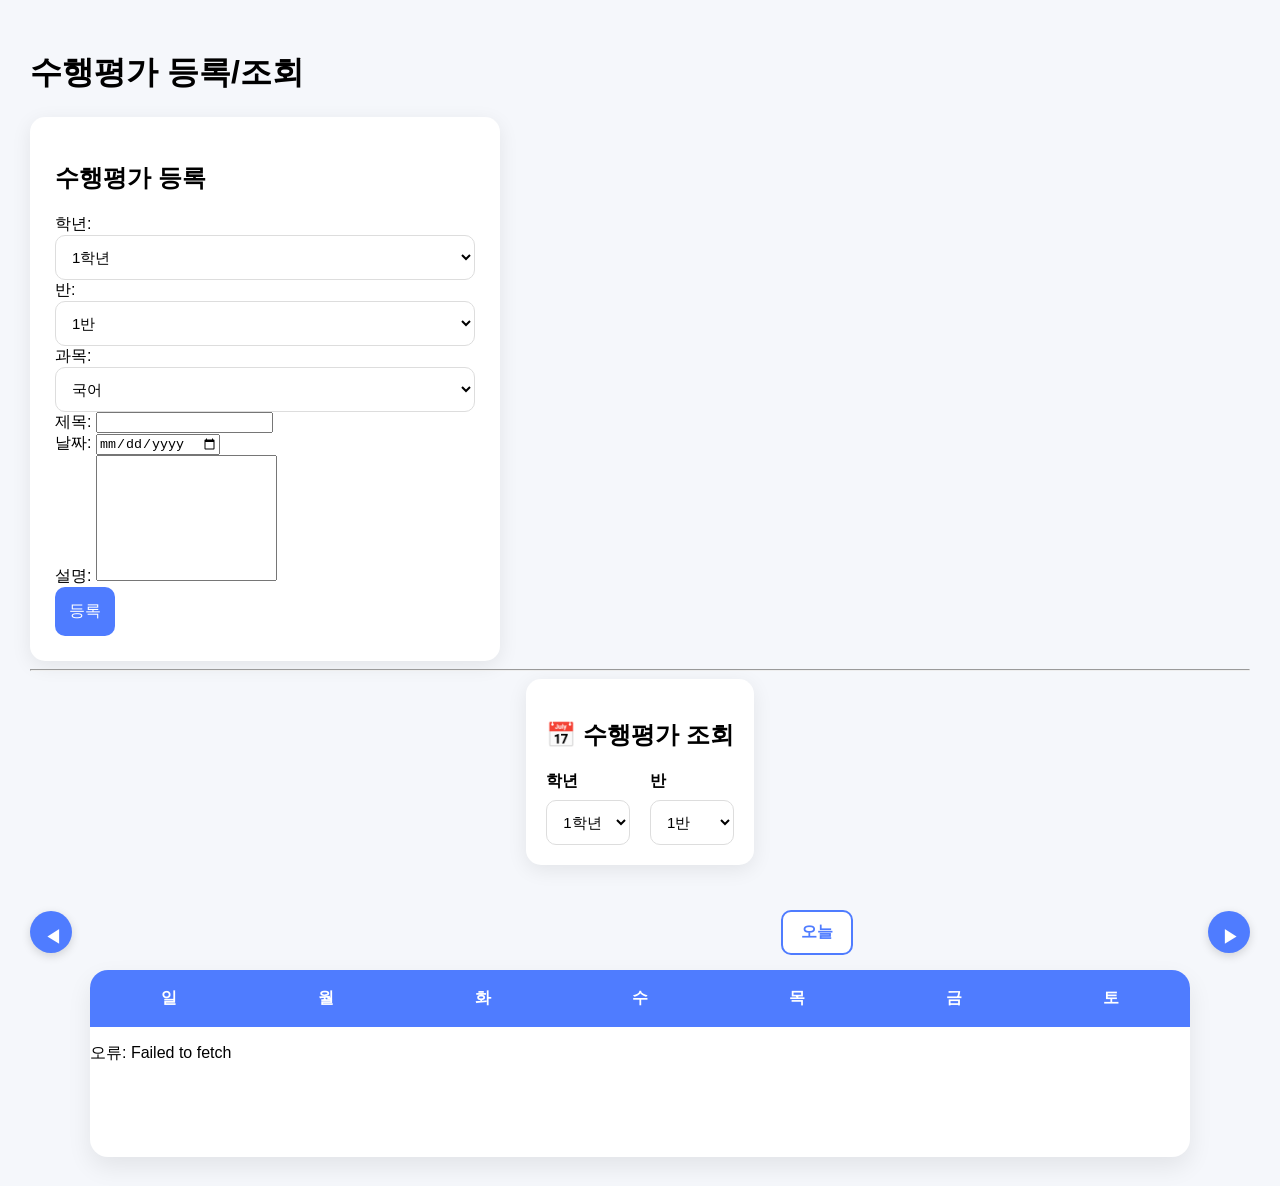
==== index.html @ ff35c4bf "Add files via upload" ====
<!-- frontend/index.html -->
<!DOCTYPE html>
<html lang="ko">
<head>
  <meta charset="UTF-8">
  <title>수행평가 캘린더</title>
  <link rel="stylesheet" href="./frontend/css/style.css">
</head>
<body>
  <h1>수행평가 등록/조회</h1>
  <div id="form-container">
    <h2>수행평가 등록</h2>
    <form id="assForm">
      <label>학년: 
        <select id="grade">
          <option value="1">1학년</option>
          <option value="2">2학년</option>
          <option value="3">3학년</option>
        </select>
      </label>
      <label>반: 
        <select id="class">
          <option>1반</option>
          <option>2반</option>
          <option>3반</option>
          <option>4반</option>
          <option>5반</option>
          <option>6반</option>
          <option>7반</option>
          <option>8반</option>
          <option>9반</option>
          <option>10반</option>
          <option>11반</option>
          <option>12반</option>
          <option>13반</option>
        </select>
      </label><br>
      <label>과목: 
        <select id="subject">
          <option>국어</option>
          <option>수학</option>
          <option>영어</option>
          <option>사회</option>
          <option>과학</option>
          <option>한국사</option>
          <option>정보</option>
          <option>체육</option>
          <option>음악</option>
          <option>미술</option>
        </select>
      </label><br>
      <label>제목: <input type="text" id="title"></label><br>
      <label>날짜: <input type="date" id="date"></label><br>
      <label>설명: <textarea id="description"></textarea></label><br>
      <button type="submit">등록</button>
    </form>
  </div>
  <hr>
  <div id="calendar-container">

    <div class="top-bar">
        <div class="filter-card">

          <h2>📅 수행평가 조회</h2>

          <div class="filter-row">

            <div class="select-group">
              <label>학년</label>

              <select id="filterGrade">

                <option value="1">1학년</option>
                <option value="2">2학년</option>
                <option value="3">3학년</option>

              </select>
        </div>

        <div class="select-group">
            <label>반</label>

            <select id="filterClass">

                <option value="1">1반</option>
                <option value="2">2반</option>
                <option value="3">3반</option>
                <option value="4">4반</option>
                <option value="5">5반</option>
                <option value="6">6반</option>
                <option value="7">7반</option>
                <option value="8">8반</option>

            </select>
        </div>

       </div>

      </div>

    </div>

    <div class="calendar-header">

      <button id="prevMonth" class="month-btn">
          ◀
      </button>

      <h2 id="monthTitle"></h2>

      <button id="todayBtn">
          오늘
      </button>

      <button id="nextMonth" class="month-btn">
          ▶
      </button>

    </div>

    <div class="calendar">

        <div class="week">
            <div>일</div>
            <div>월</div>
            <div>화</div>
            <div>수</div>
            <div>목</div>
            <div>금</div>
            <div>토</div>
        </div>

        <div class="days" id="days">

        </div>

    </div>

</div>
  <script type="module" src="./frontend/js/calendar.js"></script>
</body>
</html>
---- frontend/css/style.css ----
/* 전체 */

body{
    font-family: "Pretendard", sans-serif;
    background:#f5f7fb;
    margin:0;
    padding:30px;
}

/* 상단 */

.top-bar{
    display:flex;
    justify-content:center;
    gap:15px;
    margin-bottom:25px;
}

select{
    padding:10px 15px;
    font-size:16px;
    border-radius:10px;
    border:1px solid #ddd;
}

/* 달력 */

.calendar{

    max-width:1100px;
    margin:auto;

    background:white;

    border-radius:18px;

    overflow:hidden;

    box-shadow:0 10px 25px rgba(0,0,0,.08);

}

/* 요일 */

.week{

    display:grid;

    grid-template-columns:repeat(7,1fr);

    background:#4f7cff;

    color:white;

}

.week div{

    padding:18px;

    text-align:center;

    font-weight:bold;

}

/* 날짜 */

.days{

    display:grid;

    grid-template-columns:repeat(7,1fr);

    grid-auto-rows:130px;

}

.day{

    border:1px solid #ececec;

    padding:8px;

    position:relative;

    transition:.2s;

    cursor:pointer;

}

.day:hover{

    background:#f3f8ff;

}

/* 날짜 숫자 */

.date{

    font-weight:bold;

    font-size:15px;

}

/* 수행평가 */

.event{

    margin-top:8px;

    padding:5px 8px;

    background:#4f7cff;

    color:white;

    border-radius:8px;

    font-size:12px;

    overflow:hidden;

    white-space:nowrap;

    text-overflow:ellipsis;

}

/* 오늘 */

.today{

    background:#fff6d8;

}

select{
    width:100%;
    padding:12px;
    border-radius:10px;
    border:1px solid #ddd;
    font-size:15px;
    background:white;
    cursor:pointer;
}

select:hover{
    border-color:#4F7CFF;
}

button{

background:#4F7CFF;

color:white;

border:none;

padding:14px;

border-radius:10px;

font-size:16px;

cursor:pointer;

transition:.2s;

}

button:hover{

transform:translateY(-2px);

box-shadow:0 5px 15px rgba(0,0,0,.15);

}

#form-container{

width:420px;

background:white;

padding:25px;

border-radius:15px;

box-shadow:0 5px 20px rgba(0,0,0,.08);

}

textarea{

resize:none;

height:120px;

}

.filter-card{

    background:white;

    padding:20px;

    border-radius:15px;

    box-shadow:0 5px 20px rgba(0,0,0,.08);

    margin-bottom:20px;

}

.filter-row{

    display:flex;

    gap:20px;

}

.select-group{

    flex:1;

}

.select-group label{

    display:block;

    margin-bottom:8px;

    font-weight:600;

}

.select-group select{

    width:100%;

    padding:12px;

    border-radius:10px;

    border:1px solid #ddd;

    background:white;

    font-size:15px;

    cursor:pointer;

    transition:.2s;

}

.select-group select:hover{

    border-color:#4F7CFF;

}

.select-group select:focus{

    outline:none;

    border-color:#4F7CFF;

    box-shadow:0 0 0 3px rgba(79,124,255,.2);

}

.calendar-header{

    display:flex;

    justify-content:space-between;

    align-items:center;

    margin:25px 0 15px 0;

}

.calendar-header h2{

    font-size:26px;

    color:#333;

    font-weight:700;

}

.month-btn{

    width:42px;

    height:42px;

    border:none;

    border-radius:50%;

    background:#4F7CFF;

    color:white;

    font-size:18px;

    cursor:pointer;

    transition:.25s;

    box-shadow:0 3px 10px rgba(0,0,0,.15);

}

.month-btn:hover{

    background:#3765e8;

    transform:scale(1.08);

}

.month-btn:active{

    transform:scale(.95);

}

#todayBtn{

    padding:10px 18px;

    background:white;

    color:#4F7CFF;

    border:2px solid #4F7CFF;

    border-radius:10px;

    font-weight:bold;

    cursor:pointer;

    transition:.2s;

}

#todayBtn:hover{

    background:#4F7CFF;

    color:white;

}

.today{

    border:3px solid #4F7CFF;

    background:#EDF3FF;

}

.today .date{

    color:#4F7CFF;

    font-weight:bold;

}

.days{

    display:grid;

    grid-template-columns:repeat(7,1fr);

}

.day{

    min-height:130px;

    border:1px solid #e5e7eb;

    padding:8px;

    background:white;

    transition:.2s;

}

.day:hover{

    background:#f8faff;

}

.other-month{

    background:#f6f6f6;

    color:#999;

}

.other-month .event{

    opacity:.45;

}

.today{

    border:3px solid #4F7CFF;

    background:#EEF4FF;

}

.date{

    font-weight:bold;

    margin-bottom:8px;

}

.events{

    display:flex;

    flex-direction:column;

    gap:4px;

    overflow-y:auto;

    max-height:90px;

}

.event{

    background:#4F7CFF;

    color:white;

    border-radius:6px;

    padding:4px 6px;

    font-size:12px;

    white-space:nowrap;

    overflow:hidden;

    text-overflow:ellipsis;

}
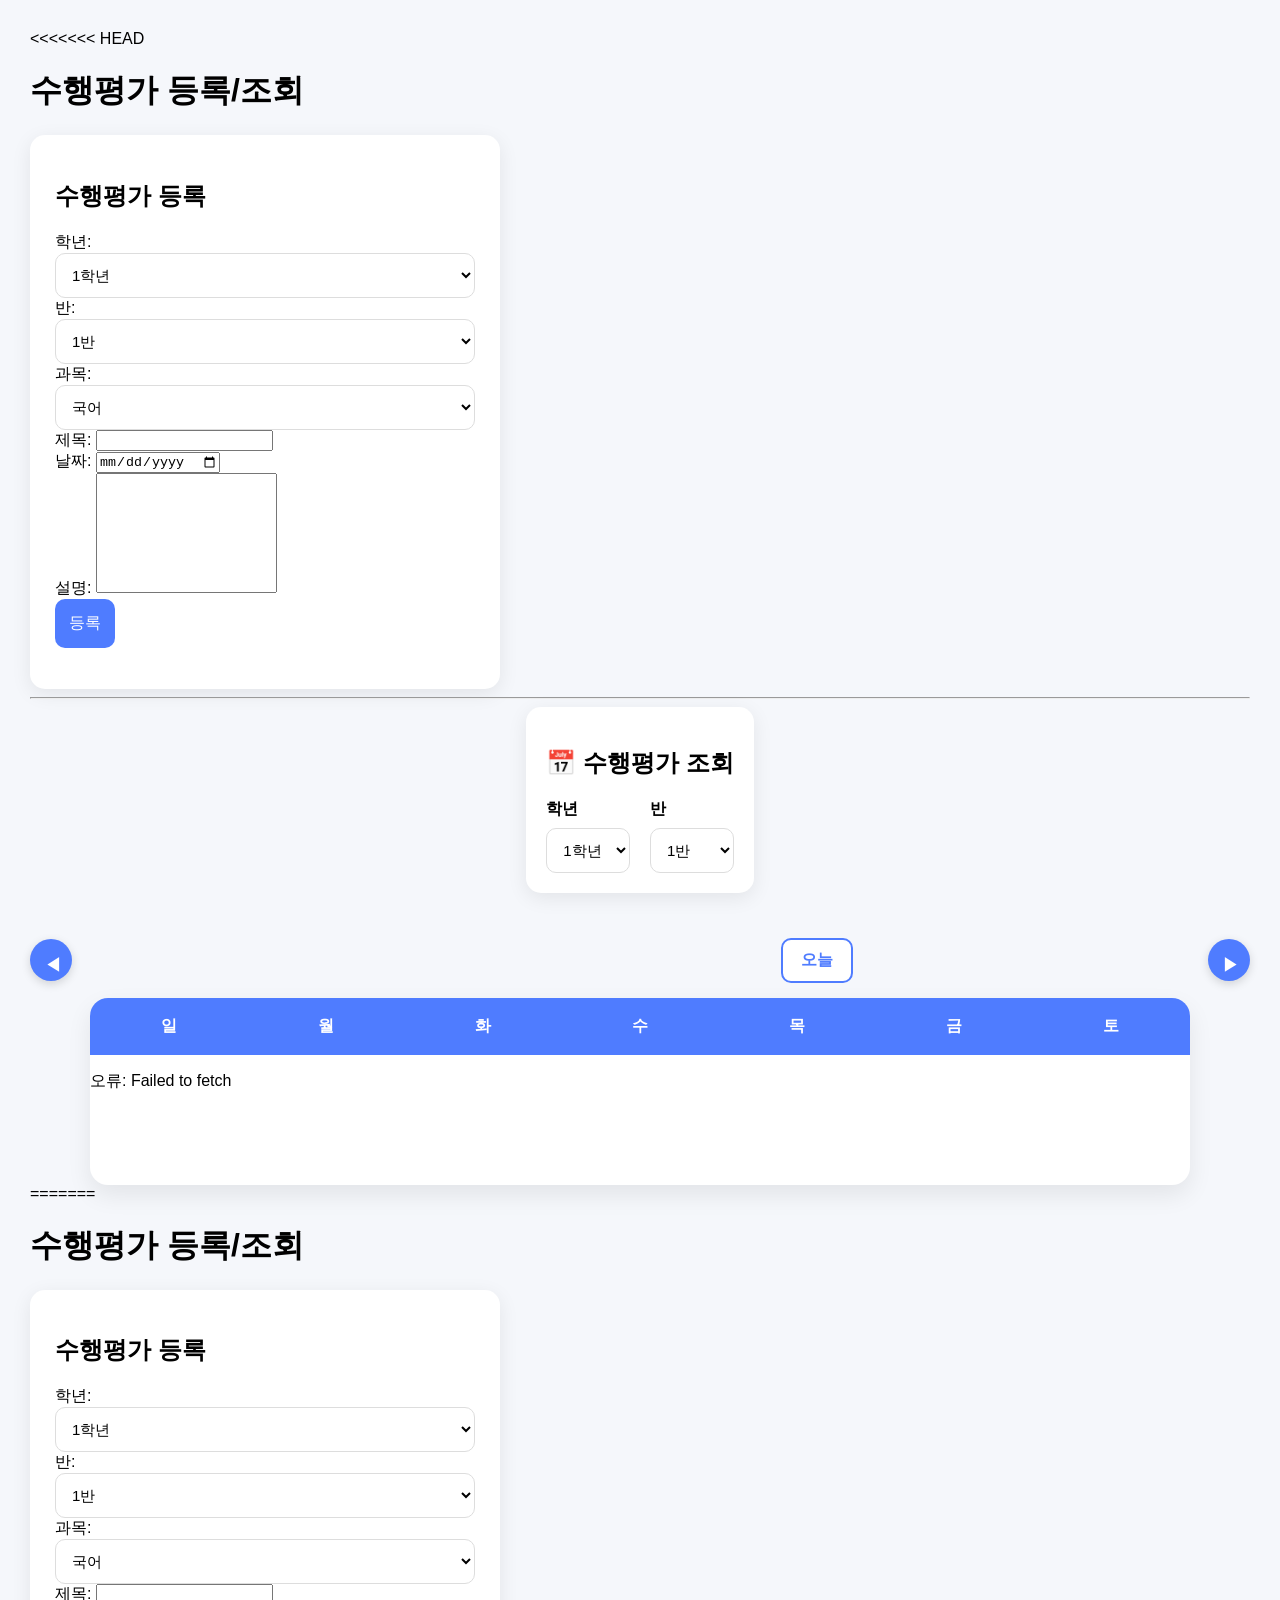
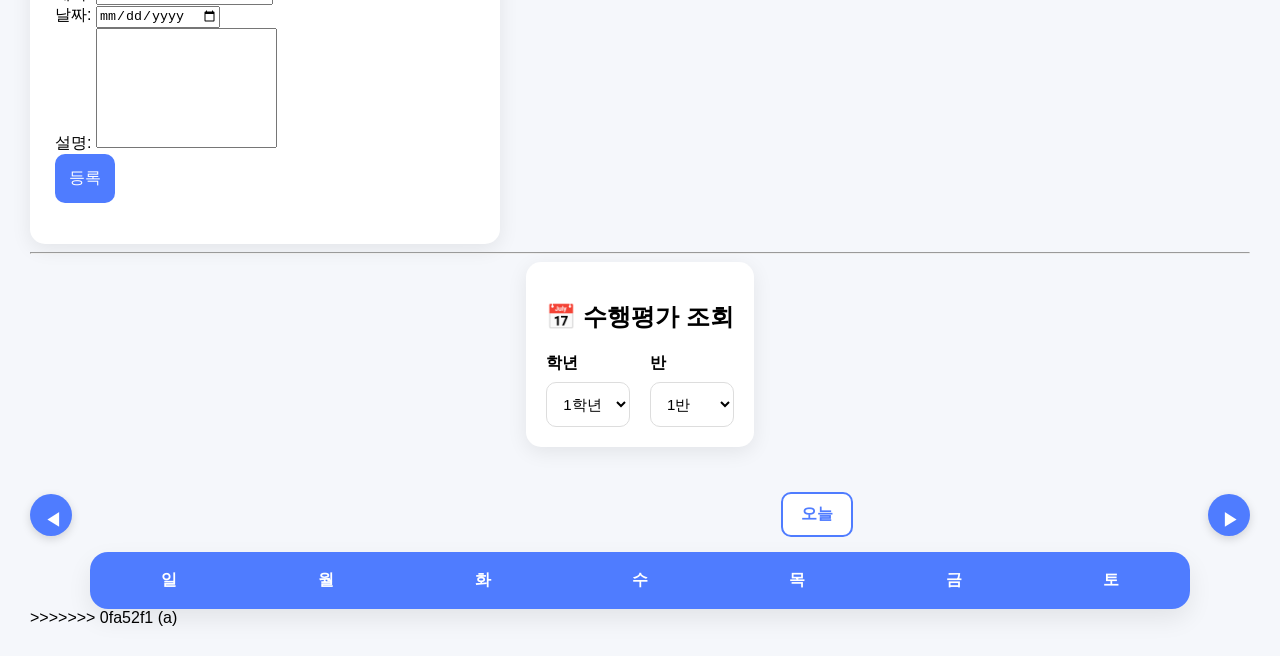
==== commit e556ec1d: "first" ====
--- a/index.html
+++ b/index.html
@@ -1,3 +1,4 @@
+<<<<<<< HEAD
 <!-- frontend/index.html -->
 <!DOCTYPE html>
 <html lang="ko">
@@ -140,3 +141,147 @@
   <script type="module" src="./frontend/js/calendar.js"></script>
 </body>
 </html>
+=======
+<!-- frontend/index.html -->
+<!DOCTYPE html>
+<html lang="ko">
+<head>
+  <meta charset="UTF-8">
+  <title>수행평가 캘린더</title>
+  <link rel="stylesheet" href="./frontend/css/style.css">
+</head>
+<body>
+  <h1>수행평가 등록/조회</h1>
+  <div id="form-container">
+    <h2>수행평가 등록</h2>
+    <form id="assForm">
+      <label>학년: 
+        <select id="grade">
+          <option value="1">1학년</option>
+          <option value="2">2학년</option>
+          <option value="3">3학년</option>
+        </select>
+      </label>
+      <label>반: 
+        <select id="class">
+          <option>1반</option>
+          <option>2반</option>
+          <option>3반</option>
+          <option>4반</option>
+          <option>5반</option>
+          <option>6반</option>
+          <option>7반</option>
+          <option>8반</option>
+          <option>9반</option>
+          <option>10반</option>
+          <option>11반</option>
+          <option>12반</option>
+          <option>13반</option>
+        </select>
+      </label><br>
+      <label>과목: 
+        <select id="subject">
+          <option>국어</option>
+          <option>수학</option>
+          <option>영어</option>
+          <option>사회</option>
+          <option>과학</option>
+          <option>한국사</option>
+          <option>정보</option>
+          <option>체육</option>
+          <option>음악</option>
+          <option>미술</option>
+        </select>
+      </label><br>
+      <label>제목: <input type="text" id="title"></label><br>
+      <label>날짜: <input type="date" id="date"></label><br>
+      <label>설명: <textarea id="description"></textarea></label><br>
+      <button type="submit">등록</button>
+    </form>
+  </div>
+  <hr>
+  <div id="calendar-container">
+
+    <div class="top-bar">
+        <div class="filter-card">
+
+          <h2>📅 수행평가 조회</h2>
+
+          <div class="filter-row">
+
+            <div class="select-group">
+              <label>학년</label>
+
+              <select id="filterGrade">
+
+                <option value="1">1학년</option>
+                <option value="2">2학년</option>
+                <option value="3">3학년</option>
+
+              </select>
+        </div>
+
+        <div class="select-group">
+            <label>반</label>
+
+            <select id="filterClass">
+
+                <option value="1">1반</option>
+                <option value="2">2반</option>
+                <option value="3">3반</option>
+                <option value="4">4반</option>
+                <option value="5">5반</option>
+                <option value="6">6반</option>
+                <option value="7">7반</option>
+                <option value="8">8반</option>
+
+            </select>
+        </div>
+
+       </div>
+
+      </div>
+
+    </div>
+
+    <div class="calendar-header">
+
+      <button id="prevMonth" class="month-btn">
+          ◀
+      </button>
+
+      <h2 id="monthTitle"></h2>
+
+      <button id="todayBtn">
+          오늘
+      </button>
+
+      <button id="nextMonth" class="month-btn">
+          ▶
+      </button>
+
+    </div>
+
+    <div class="calendar">
+
+        <div class="week">
+            <div>일</div>
+            <div>월</div>
+            <div>화</div>
+            <div>수</div>
+            <div>목</div>
+            <div>금</div>
+            <div>토</div>
+        </div>
+
+        <div class="days" id="days">
+
+        </div>
+
+    </div>
+
+</div>
+  <script type="module" src="./frontend/js/calendar.js"></script>
+</body>
+</html>
+>>>>>>> 0fa52f1 (a)
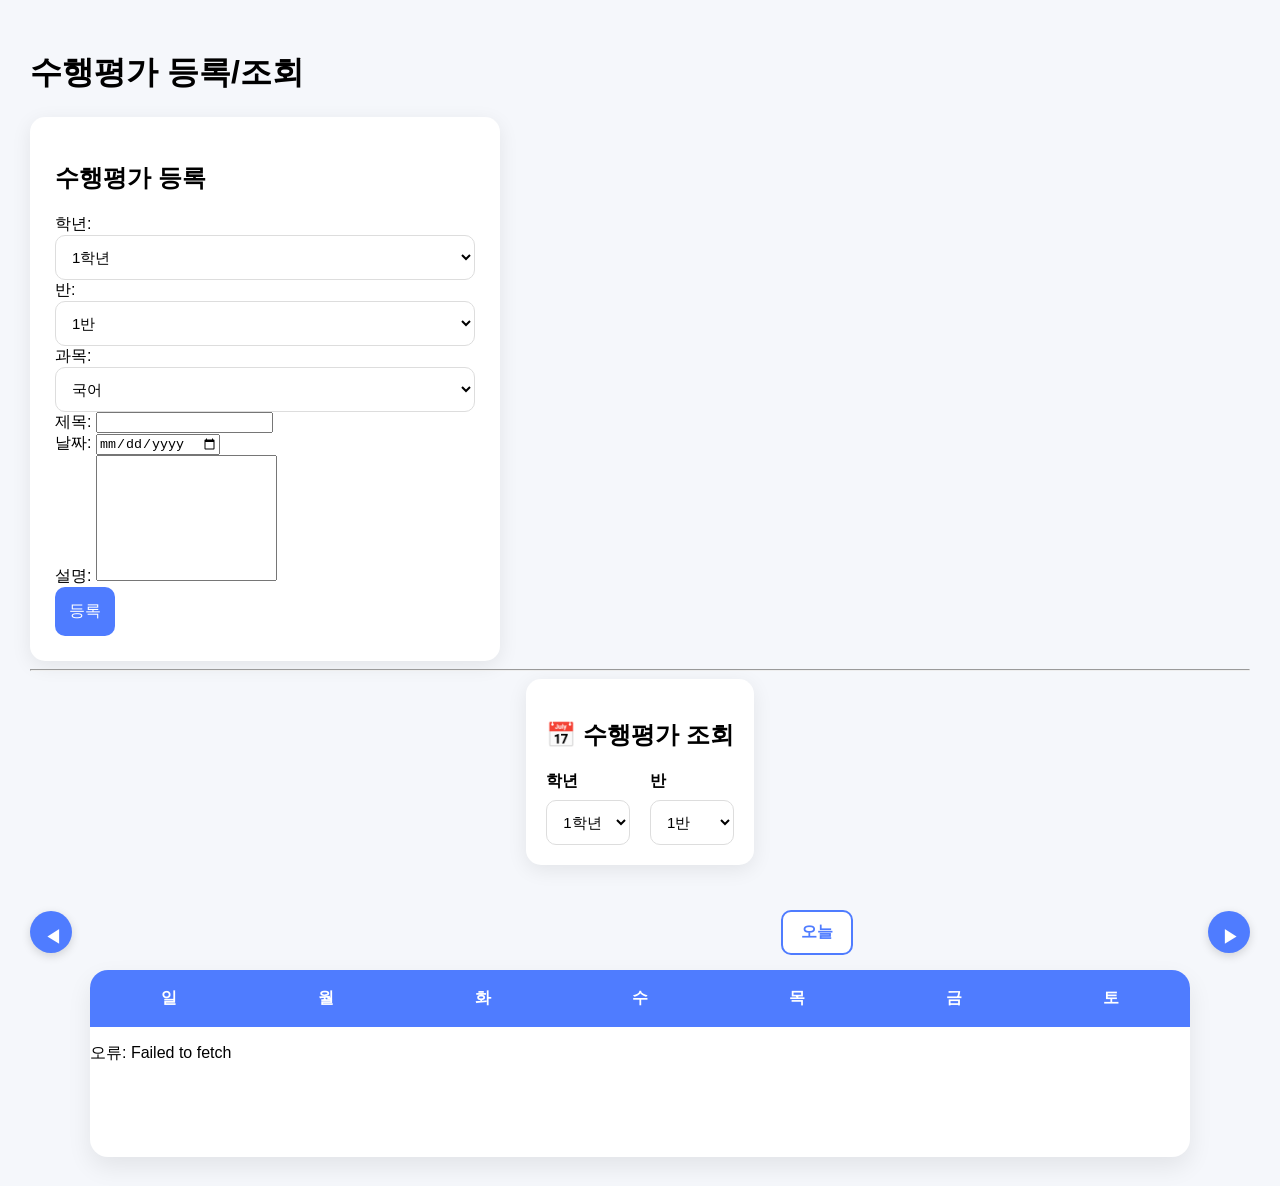
==== commit 52961c80: "second" ====
--- a/index.html
+++ b/index.html
@@ -1,147 +1,3 @@
-<<<<<<< HEAD
-<!-- frontend/index.html -->
-<!DOCTYPE html>
-<html lang="ko">
-<head>
-  <meta charset="UTF-8">
-  <title>수행평가 캘린더</title>
-  <link rel="stylesheet" href="./frontend/css/style.css">
-</head>
-<body>
-  <h1>수행평가 등록/조회</h1>
-  <div id="form-container">
-    <h2>수행평가 등록</h2>
-    <form id="assForm">
-      <label>학년: 
-        <select id="grade">
-          <option value="1">1학년</option>
-          <option value="2">2학년</option>
-          <option value="3">3학년</option>
-        </select>
-      </label>
-      <label>반: 
-        <select id="class">
-          <option>1반</option>
-          <option>2반</option>
-          <option>3반</option>
-          <option>4반</option>
-          <option>5반</option>
-          <option>6반</option>
-          <option>7반</option>
-          <option>8반</option>
-          <option>9반</option>
-          <option>10반</option>
-          <option>11반</option>
-          <option>12반</option>
-          <option>13반</option>
-        </select>
-      </label><br>
-      <label>과목: 
-        <select id="subject">
-          <option>국어</option>
-          <option>수학</option>
-          <option>영어</option>
-          <option>사회</option>
-          <option>과학</option>
-          <option>한국사</option>
-          <option>정보</option>
-          <option>체육</option>
-          <option>음악</option>
-          <option>미술</option>
-        </select>
-      </label><br>
-      <label>제목: <input type="text" id="title"></label><br>
-      <label>날짜: <input type="date" id="date"></label><br>
-      <label>설명: <textarea id="description"></textarea></label><br>
-      <button type="submit">등록</button>
-    </form>
-  </div>
-  <hr>
-  <div id="calendar-container">
-
-    <div class="top-bar">
-        <div class="filter-card">
-
-          <h2>📅 수행평가 조회</h2>
-
-          <div class="filter-row">
-
-            <div class="select-group">
-              <label>학년</label>
-
-              <select id="filterGrade">
-
-                <option value="1">1학년</option>
-                <option value="2">2학년</option>
-                <option value="3">3학년</option>
-
-              </select>
-        </div>
-
-        <div class="select-group">
-            <label>반</label>
-
-            <select id="filterClass">
-
-                <option value="1">1반</option>
-                <option value="2">2반</option>
-                <option value="3">3반</option>
-                <option value="4">4반</option>
-                <option value="5">5반</option>
-                <option value="6">6반</option>
-                <option value="7">7반</option>
-                <option value="8">8반</option>
-
-            </select>
-        </div>
-
-       </div>
-
-      </div>
-
-    </div>
-
-    <div class="calendar-header">
-
-      <button id="prevMonth" class="month-btn">
-          ◀
-      </button>
-
-      <h2 id="monthTitle"></h2>
-
-      <button id="todayBtn">
-          오늘
-      </button>
-
-      <button id="nextMonth" class="month-btn">
-          ▶
-      </button>
-
-    </div>
-
-    <div class="calendar">
-
-        <div class="week">
-            <div>일</div>
-            <div>월</div>
-            <div>화</div>
-            <div>수</div>
-            <div>목</div>
-            <div>금</div>
-            <div>토</div>
-        </div>
-
-        <div class="days" id="days">
-
-        </div>
-
-    </div>
-
-</div>
-  <script type="module" src="./frontend/js/calendar.js"></script>
-</body>
-</html>
-=======
 <!-- frontend/index.html -->
 <!DOCTYPE html>
 <html lang="ko">
@@ -284,4 +140,3 @@
   <script type="module" src="./frontend/js/calendar.js"></script>
 </body>
 </html>
->>>>>>> 0fa52f1 (a)
